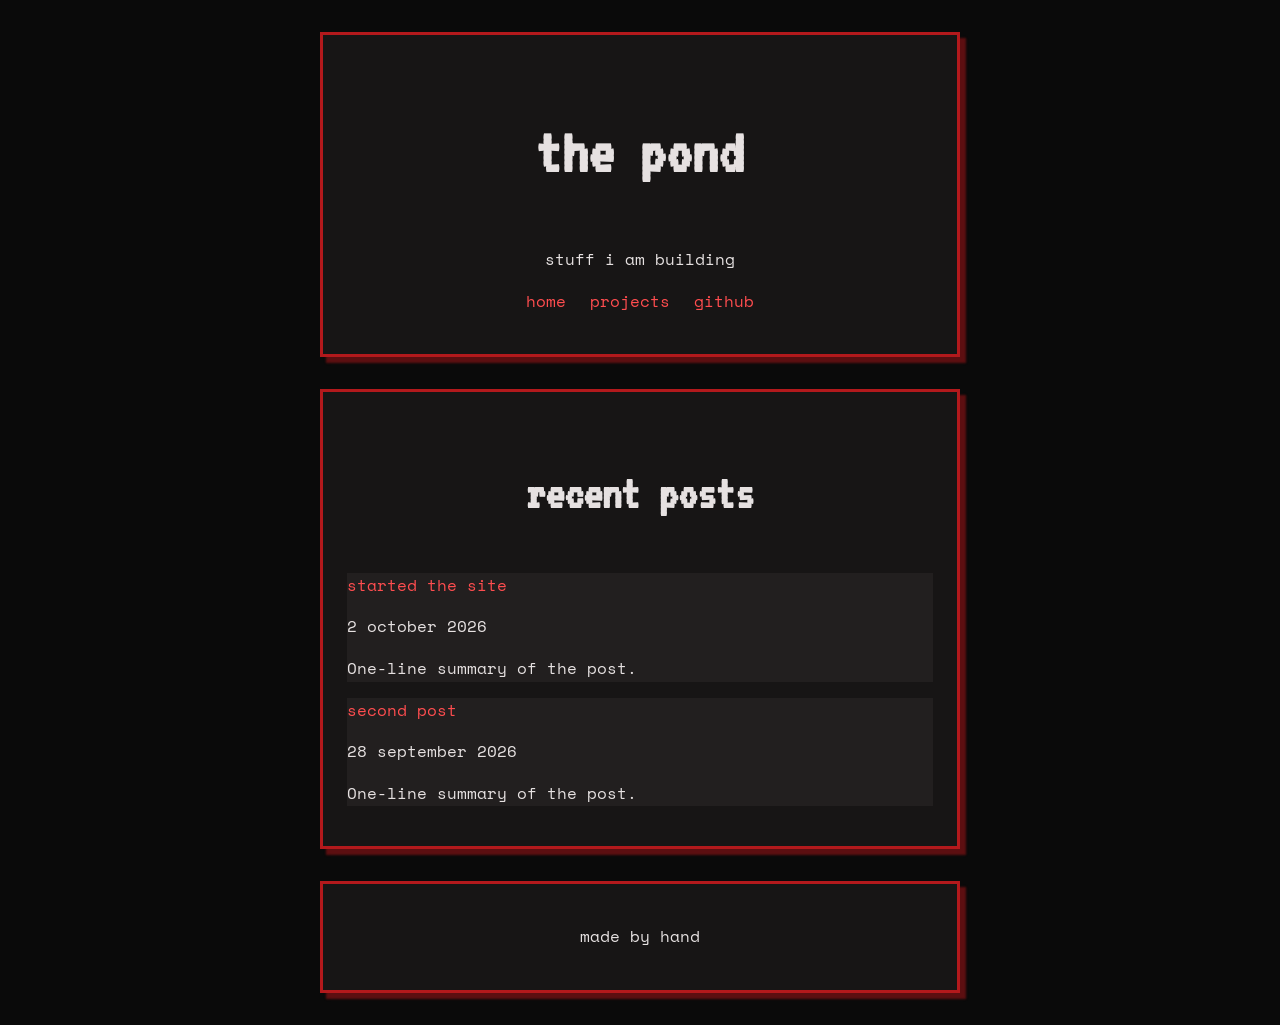
==== index.html @ d1639064 "initial commit ! getting started on my new personal portfolio and other stuff site" ====
<!DOCTYPE html>
<html lang="en">

<head>
    <meta charset="UTF-8">
    <meta name="viewport" content="width=device-width, initial-scale=1.0">
    <title>Personal Site</title>
    <link rel="stylesheet" href="styles.css">
    <link rel="preconnect" href="https://fonts.googleapis.com">
    <link rel="preconnect" href="https://fonts.gstatic.com" crossorigin>
    <link href="https://fonts.googleapis.com/css2?family=Space+Mono:ital,wght@0,400;0,700;1,400;1,700&display=swap"
        rel="stylesheet">
    <link rel="preconnect" href="https://fonts.googleapis.com">
    <link rel="preconnect" href="https://fonts.gstatic.com" crossorigin>
    <link href="https://fonts.googleapis.com/css2?family=VT323&display=swap" rel="stylesheet">
</head>

<body>
    <header class="site-header box">
        <h1>the pond</h1>
        <p class="tagline">stuff i am building</p>
        <nav>
            <ul>
                <li><a href="index.html" aria-current="page">home</a></li>
                <li><a href="projects.html">projects</a></li>
                <li><a href="about.html">github</a></li>
            </ul>
        </nav>
    </header>

    <main>
        <section class="posts box">
            <h2>recent posts</h2>

            <article class="post">
                <p><a href="posts/started-the-site.html">started the site</a></p>
                <time datetime="2026-10-02">2 october 2026</time>
                <p>One-line summary of the post.</p>
            </article>

            <article class="post">
                <p><a href="posts/second-post.html">second post</a></p>
                <time datetime="2026-09-28">28 september 2026</time>
                <p>One-line summary of the post.</p>
            </article>
        </section>
    </main>

    <footer class="site-footer box">
        <p>made by hand</p>
    </footer>
</body>

</html>
---- styles.css ----
:root {
    --bg: #0a0a0a;
    --surface: #171515;
    --raised: #221f1f;
    --border: #3a3535;
    --text-muted: #9a9292;
    --text: #e6e1e1;
    --red: #ff4d4f;
    --red-deep: #b3191c;
    --red-dark: #5c0f11;
}

body {
    background: var(--bg);
    color: var(--text);
    display: flex;
    flex-direction: column;
    gap: 2rem;
    margin: 0 auto;
    max-width: 40em;
    padding: 2rem;
    font-family: "Space Mono", monospace;
    line-height: 1.6
}

.box {
    background: var(--surface);
    text-align: center;
    border: 3px solid var(--red-deep);
    padding: 1.5rem;
    box-shadow: 6px 6px 2px var(--red-dark);
}

.post {
    background: var(--raised);
    text-align: left;
}

a {
    color: var(--red);
    font-family: "Space Mono", monospace;
    text-decoration: none;
}

nav ul {
    list-style: none;
    display: flex;
    padding: 0;
    justify-content: center;
    gap: 1.5rem;
}

h1, h2, h3 {
    font-family: "VT323", monospace;
}

h1 {
    font-size: 4rem;
}

h2 {
    font-size: 3rem;
}

h3 {
    font-size: 2.5rem;
}
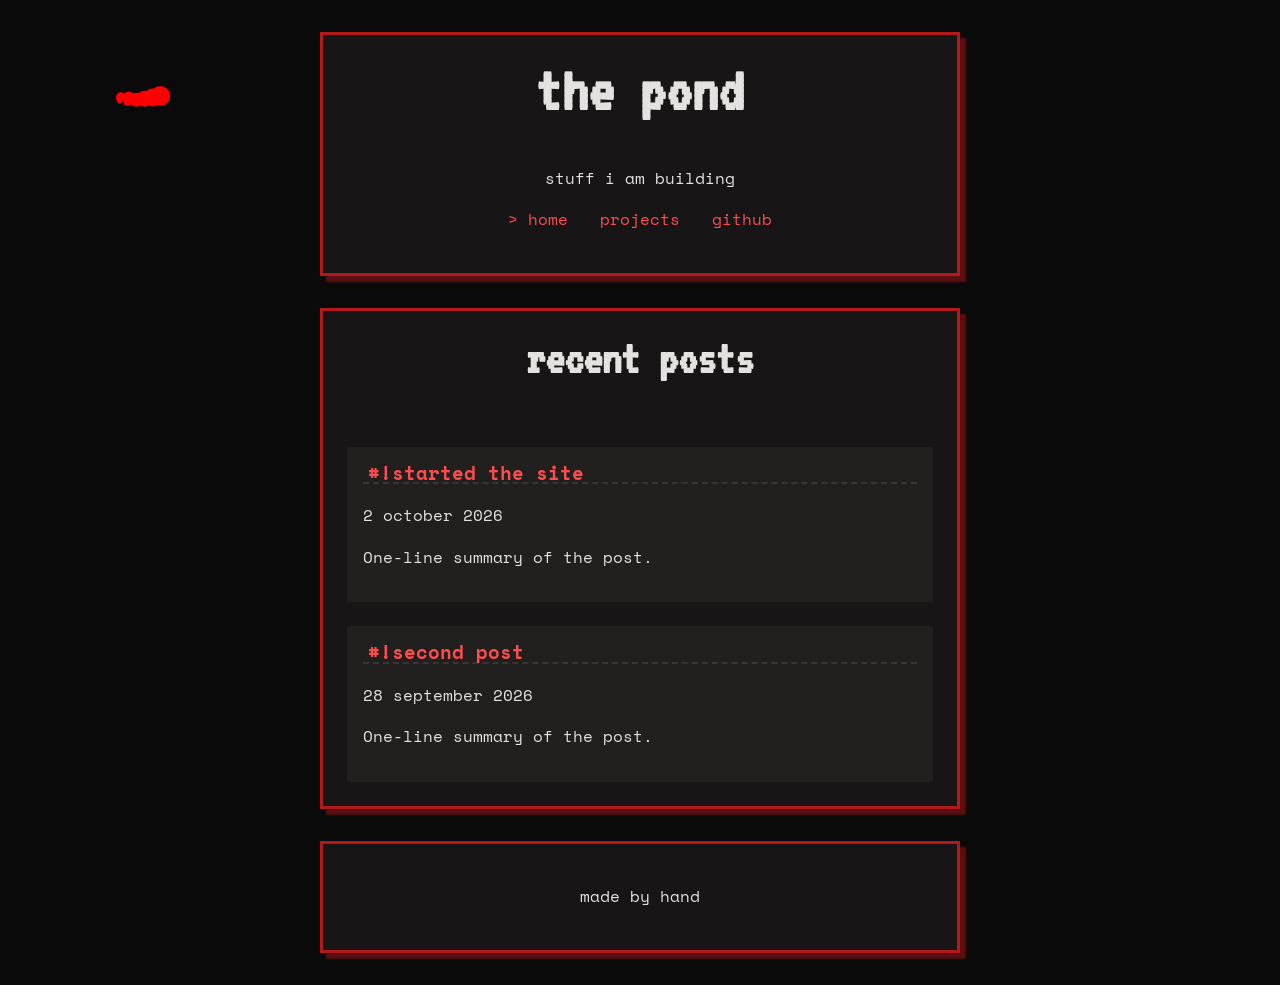
==== commit f4a830ac: "added js! time to get some fish going" ====
--- a/index.html
+++ b/index.html
@@ -4,7 +4,7 @@
 <head>
     <meta charset="UTF-8">
     <meta name="viewport" content="width=device-width, initial-scale=1.0">
-    <title>Personal Site</title>
+    <title>the pond</title>
     <link rel="stylesheet" href="styles.css">
     <link rel="preconnect" href="https://fonts.googleapis.com">
     <link rel="preconnect" href="https://fonts.gstatic.com" crossorigin>
@@ -13,9 +13,11 @@
     <link rel="preconnect" href="https://fonts.googleapis.com">
     <link rel="preconnect" href="https://fonts.gstatic.com" crossorigin>
     <link href="https://fonts.googleapis.com/css2?family=VT323&display=swap" rel="stylesheet">
+    <script src="script.js" defer></script>
 </head>
 
 <body>
+    <canvas id="MyCanvas"></canvas>
     <header class="site-header box">
         <h1>the pond</h1>
         <p class="tagline">stuff i am building</p>
@@ -23,7 +25,7 @@
             <ul>
                 <li><a href="index.html" aria-current="page">home</a></li>
                 <li><a href="projects.html">projects</a></li>
-                <li><a href="about.html">github</a></li>
+                <li><a href="https://github.com/Mikolaj-Wujek">github</a></li>
             </ul>
         </nav>
     </header>
@@ -33,13 +35,13 @@
             <h2>recent posts</h2>
 
             <article class="post">
-                <p><a href="posts/started-the-site.html">started the site</a></p>
+                <h3><a href="posts/started-the-site.html">started the site</a></h3>
                 <time datetime="2026-10-02">2 october 2026</time>
                 <p>One-line summary of the post.</p>
             </article>
 
             <article class="post">
-                <p><a href="posts/second-post.html">second post</a></p>
+                <h3><a href="posts/second-post.html">second post</a></h3>
                 <time datetime="2026-09-28">28 september 2026</time>
                 <p>One-line summary of the post.</p>
             </article>
--- a/styles.css
+++ b/styles.css
@@ -8,6 +8,7 @@
     --red: #ff4d4f;
     --red-deep: #b3191c;
     --red-dark: #5c0f11;
+    --red-muted: #c98a8b;
 }
 
 body {
@@ -34,12 +35,44 @@
 .post {
     background: var(--raised);
     text-align: left;
+    padding: 1rem;
+}
+
+.post a::before {
+    content: "#!";
+}
+
+.posts {
+    display: flex;
+    flex-direction: column;
+    gap: 1.5rem;
 }
 
 a {
     color: var(--red);
-    font-family: "Space Mono", monospace;
     text-decoration: none;
+    padding: 0 0.25em;
+    transition: background-color 0.12s ease-out, color 0.12s ease-out;
+}
+
+a[aria-current="page"]::before {
+    content: "> ";
+}
+
+a:hover,
+a:focus-visible {
+    background: var(--red);
+    color: var(--bg);
+}
+
+a:focus-visible {
+    outline: 2px solid var(--text);
+    outline-offset: 2px;
+}
+
+a:active {
+    background: var(--red-deep);
+    color: var(--text);
 }
 
 nav ul {
@@ -52,6 +85,8 @@
 
 h1, h2, h3 {
     font-family: "VT323", monospace;
+    margin-top: 0;
+    line-height: 1;
 }
 
 h1 {
@@ -63,5 +98,15 @@
 }
 
 h3 {
-    font-size: 2.5rem;
+    font-size: 1.2rem;
+    font-family: "Space Mono", monospace;
+    border-bottom: 2px dashed var(--border);
+}
+
+#MyCanvas {
+    background: var(--bg);
+    position: fixed;
+    top: 0;
+    left: 0;
+    z-index: -1;
 }
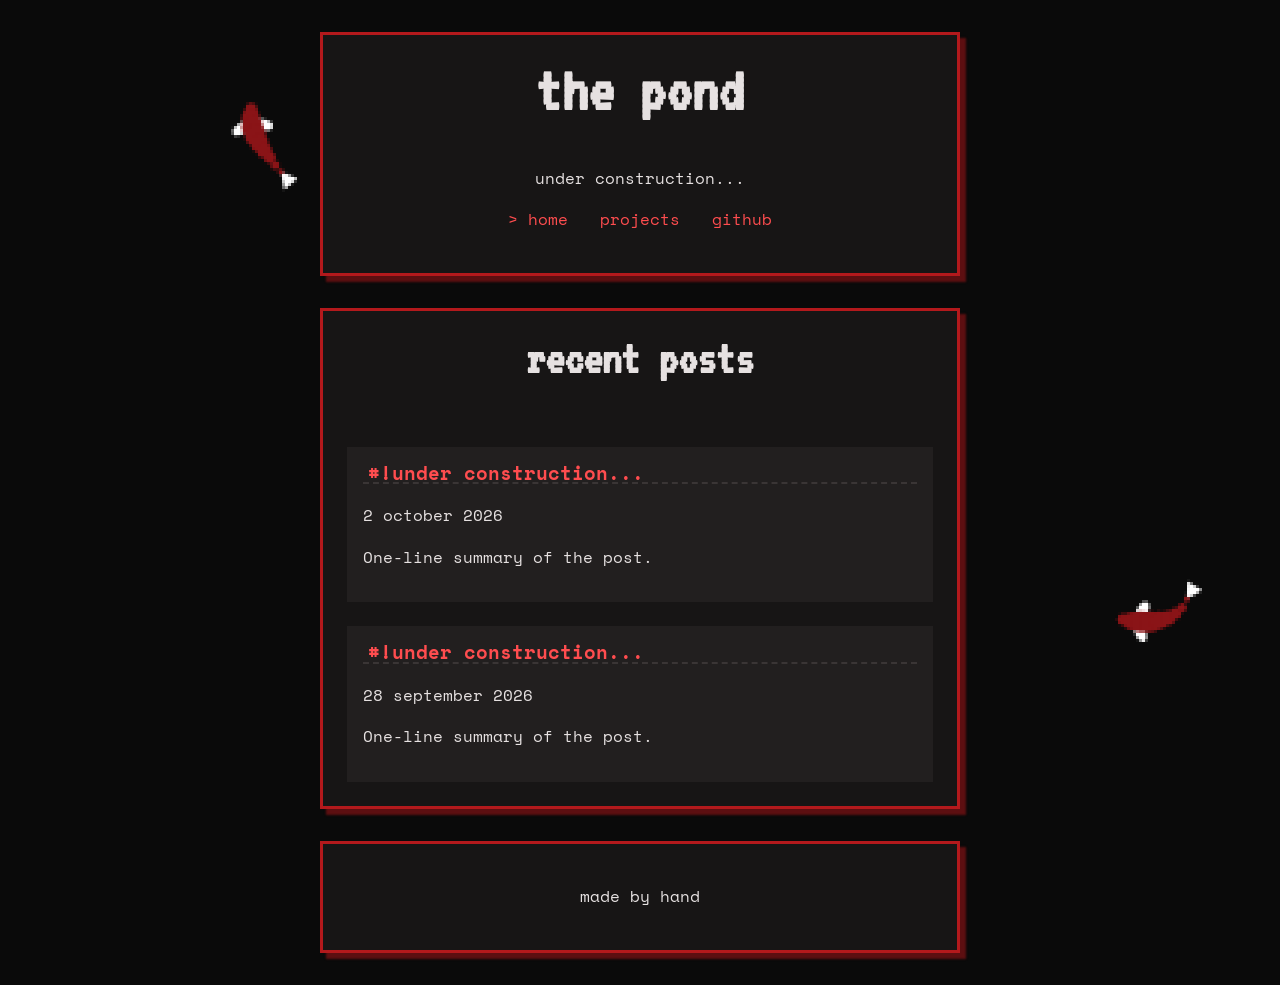
==== commit 93059b18: "fix" ====
--- a/index.html
+++ b/index.html
@@ -8,11 +8,9 @@
     <link rel="stylesheet" href="styles.css">
     <link rel="preconnect" href="https://fonts.googleapis.com">
     <link rel="preconnect" href="https://fonts.gstatic.com" crossorigin>
-    <link href="https://fonts.googleapis.com/css2?family=Space+Mono:ital,wght@0,400;0,700;1,400;1,700&display=swap"
+    <link
+        href="https://fonts.googleapis.com/css2?family=Space+Mono:ital,wght@0,400;0,700;1,400;1,700&family=VT323&display=swap"
         rel="stylesheet">
-    <link rel="preconnect" href="https://fonts.googleapis.com">
-    <link rel="preconnect" href="https://fonts.gstatic.com" crossorigin>
-    <link href="https://fonts.googleapis.com/css2?family=VT323&display=swap" rel="stylesheet">
     <script src="script.js" defer></script>
 </head>
 
@@ -20,7 +18,7 @@
     <canvas id="MyCanvas"></canvas>
     <header class="site-header box">
         <h1>the pond</h1>
-        <p class="tagline">stuff i am building</p>
+        <p class="tagline">under construction...</p>
         <nav>
             <ul>
                 <li><a href="index.html" aria-current="page">home</a></li>
@@ -35,13 +33,13 @@
             <h2>recent posts</h2>
 
             <article class="post">
-                <h3><a href="posts/started-the-site.html">started the site</a></h3>
+                <h3><a href="posts/started-the-site.html">under construction...</a></h3>
                 <time datetime="2026-10-02">2 october 2026</time>
                 <p>One-line summary of the post.</p>
             </article>
 
             <article class="post">
-                <h3><a href="posts/second-post.html">second post</a></h3>
+                <h3><a href="posts/second-post.html">under construction...</a></h3>
                 <time datetime="2026-09-28">28 september 2026</time>
                 <p>One-line summary of the post.</p>
             </article>
--- a/styles.css
+++ b/styles.css
@@ -109,4 +109,8 @@
     top: 0;
     left: 0;
     z-index: -1;
+    width: 100vw;
+    height: 100vh;
+    image-rendering: pixelated;
+
 }
